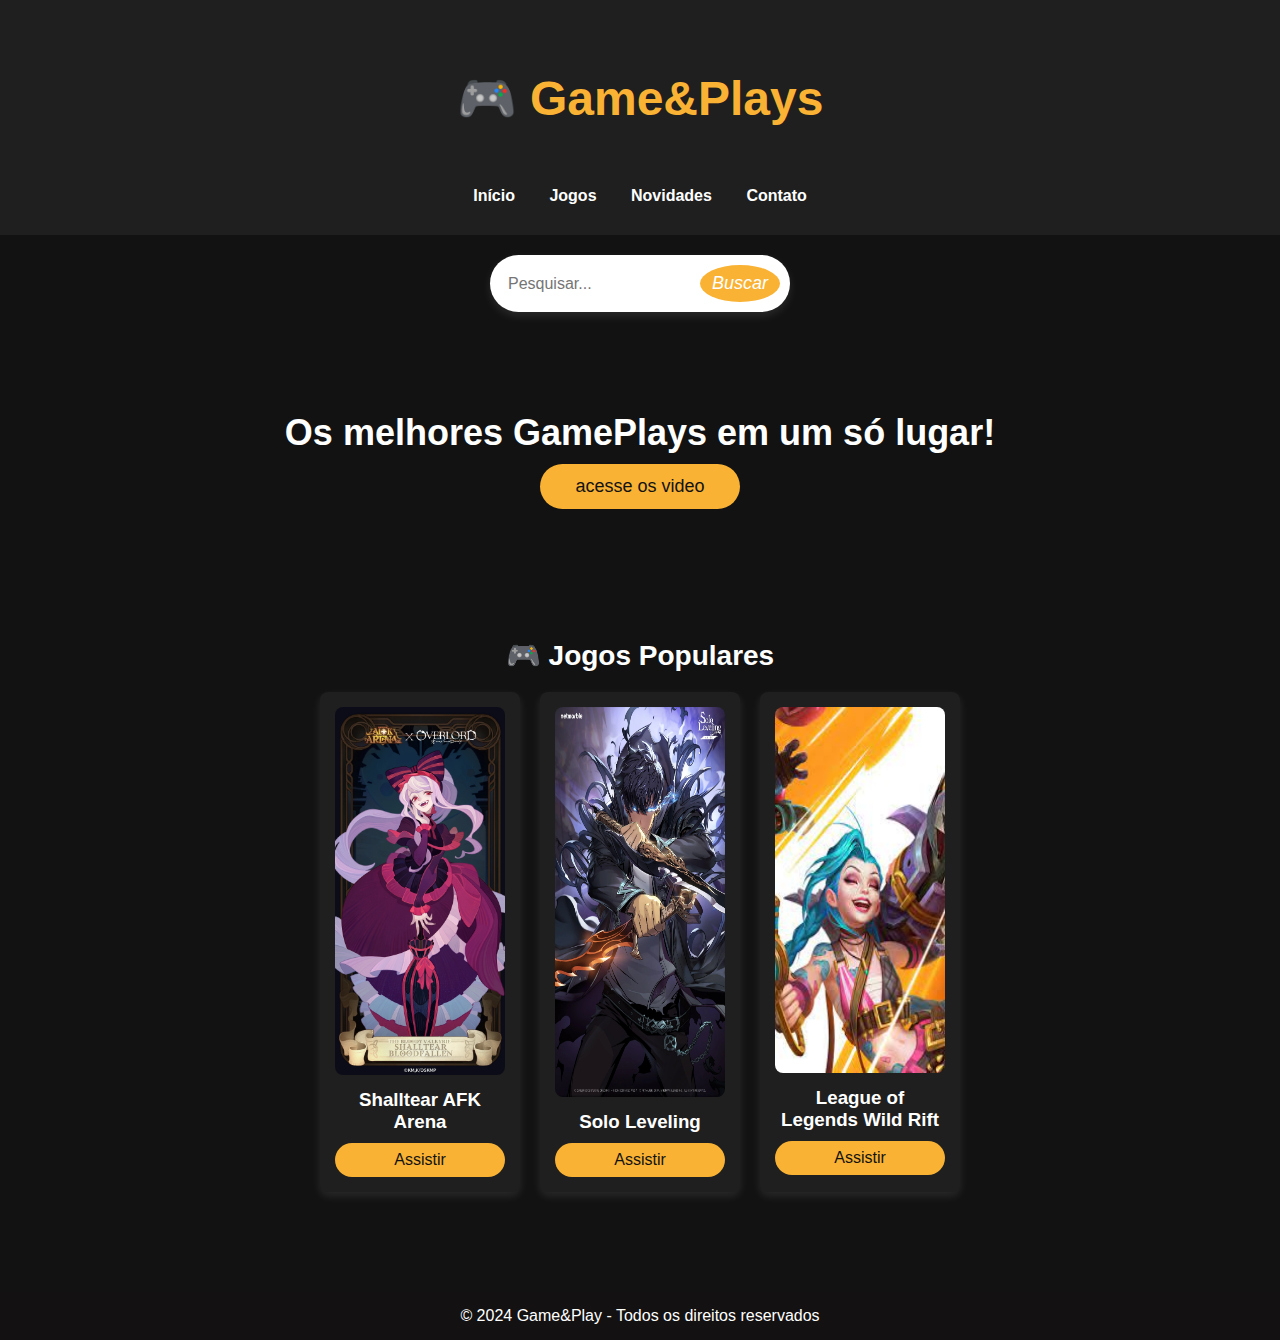
==== index.html @ 54a030de "add files" ====
<!DOCTYPE html>
<html lang="pt-br">
<head>
    <meta charset="UTF-8">
    <meta name="viewport" content="width=device-width, initial-scale=1.0">

    <title>Game&Plays - Jogos Online</title>

    <link rel="stylesheet" href="index.css">
    <link rel="stylesheet" href="/Dinastia  Drakória/galeriadegame&plays.html">

</head>
<body>

    <header>

        <h1>🎮 Game&Plays</h1>

        <nav>
            <ul>
                <li><a href="index.html">Início</a></li>
                <li><a href="galeriadegame&plays.html">Jogos</a></li>
                <li><a href="#">Novidades</a></li>
                <li><a href="#">Contato</a></li>
            </ul>
        </nav>

    </header>

        <div class="search-box">
        <input type="text" id="search" placeholder="Pesquisar...">
        <button id="search-btn"><i class="fas fa-search">Buscar</i></button>
    </div>

    <section class="banner">
        <h2>Os melhores GamePlays em um só lugar!</h2>
        <button class="btn">acesse os video</button>
    </section>

    <section class="jogos">
        <h2>🎮 Jogos Populares</h2>
        <div class="galeria">
            <div class="card">
                <img src="imagens/afk-arena-shalltear-bloodfallen-v0-efvbxatu209e1.webp" alt="Jogo 1">
                <h3>Shalltear AFK Arena</h3>
                <button class="btn-jogar" onclick="assistirVideo('https://www.youtube.com/watch?v=YqL7MFxJ4VM')">Assistir</button>
            </div>
            <div class="card">
                <img src="imagens/l3vksr8emyic1.webp" alt="Jogo 2" height="83%">
                <h3>Solo Leveling</h3>
                <button class="btn-jogar" onclick="assistirVideo('https://www.youtube.com/watch?v=e5PLDamUJo4')">Assistir</button>
            </div>
            <div class="card">
                <img src="imagens/jinx.jpg" alt="Jogo 3" height="78%">
                <h3>League of Legends Wild Rift</h3>
                <button class="btn-jogar" onclick="assistirVideo('https://www.youtube.com/watch?v=TFzkbos0oeo')">Assistir</button>
            </div>
        </div>
    </section>

    <footer>
        <p>&copy; 2024 Game&Play - Todos os direitos reservados</p>
    </footer>

    <script src="index.js"></script>

</body>
</html>
---- index.css ----
/* Reset básico */
* {
    margin: 0;
    padding: 0;
    box-sizing: border-box;
    font-family: Arial, sans-serif;

}

/* Estilo do corpo */
body {
    background-color: #121212;
    color: white;
    text-align: center;
}

/* Cabeçalho */
header {
    background-color: #1f1f1f;
    padding: 20px;
}

header h1 {
    color: #f9b233;
    font-size: 3em;
    padding: 50px;
    
}

.container {
    display: flex;
    flex-direction: column;
    align-items: center;
    justify-content: center;
    min-height: 100vh;
}

nav ul {
    list-style: none;
    padding: 10px;
}

nav ul li {
    display: inline;
    margin: 0 15px;
}

nav ul li a {
    color: white;
    text-decoration: none;
    font-weight: bold;
}

/* Banner Principal */
.banner {
    background: url('img/banner.jpg') center/cover no-repeat;
    padding: 80px 20px;
}

.banner h2 {
    font-size: 36px;
}

.banner p {
    margin-top: 10px;
    font-size: 18px;
}

/* Botão */
.btn {
    background-color: #f9b233;
    color: #121212;
    border: none;
    padding: 12px 20px;
    font-size: 18px;
    border-radius: 50px;
    cursor: pointer;
    transition: 0.3s;
    margin-top: 10px;
}

.btn:hover {
    background-color: #ff9f00;
    transform: scale(1.1);
}
.btn, .btn-jogar {
    width: 100%;
    max-width: 200px;
}

/* Seção Jogos */
.jogos {
    padding: 50px 20px;

}

.jogos h2 {
    font-size: 28px;
    margin-bottom: 20px;
}

.galeria {
    display: flex;
    justify-content: center;
    gap: 20px;
    flex-wrap: wrap; /* Permite quebrar os itens para outra linha */
}


.card {
    background: #1f1f1f;
    padding: 15px;
    border-radius: 8px;
    text-align: center;
    width: 200px;
    box-shadow: 0px 4px 10px rgba(255, 255, 255, 0.1);
}

.card img {
    width: 100%;
    border-radius: 8px;
    cursor: pointer;
}

.card h3 {
    margin: 10px 0;
}

/* Botão Jogar */
.btn-jogar {
    background-color: #f9b233;
    color: #121212;
    border: none;
    padding: 8px 16px;
    font-size: 16px;
    border-radius: 50px;
    cursor: pointer;
    transition: 0.3s;
}

.btn-jogar:hover {
    background-color: #ff9f00;
}

/* Rodapé */
footer {
    background-color: #131111;
    padding: 15px;
    margin-top: 50px;
}
/* Estilizando a caixa de pesquisa */
.search-box {
    display: flex;
    align-items: center;
    background: white;
    border-radius: 50px;
    padding: 10px;
    width: 300px;
    box-shadow: 0px 4px 10px rgba(255, 255, 255, 0.1);
    transition: 0.4s;
}
/* Efeito de expansão ao focar */
.search-box:focus-within {
    width: 400px;
    box-shadow: 0px 4px 15px rgba(255, 255, 255, 0.3);
}

.search-box {
    display: flex;
    align-items: center;
    background: white;
    border-radius: 50px;
    padding: 10px;
    width: 300px;
    box-shadow: 0px 4px 10px rgba(255, 255, 255, 0.1);
    transition: width 0.4s ease-in-out, box-shadow 0.3s ease-in-out;
    margin: 20px auto; /* Centraliza horizontalmente */
}

/* Melhor efeito ao focar */
.search-box:focus-within {
    width: 400px;
    box-shadow: 0px 4px 15px rgba(255, 255, 255, 0.4);
}

/* Estilizando o campo de entrada */
.search-box input {
    border: none;
    outline: none;
    width: 100%;
    padding: 8px;
    font-size: 16px;
    color: #333;
}
/* Estilizando o botão */
.search-box button {
    background: #f9b233;
    border: none;
    padding: 8px 12px;
    border-radius: 50%;
    cursor: pointer;
    transition: 0.3s;
}
/* Ícone do botão */
.search-box button i {
    font-size: 18px;
    color: white;
}

/* Efeito hover no botão */
.search-box button:hover {
    background: #ff9f00;
}
/* Responsividade */
@media (max-width: 768px) {
    h1 {
        font-size: 2.5rem;
    }

    nav ul {
        padding: 15px;
    }

    nav ul li {
        margin: 0 10px;
    }

    .video-section {
        flex-direction: column;
    }

    .video-item {
        max-width: 90%;
        margin: 0 auto;
    }

    .search-bar {
        max-width: 100%;
    }
}
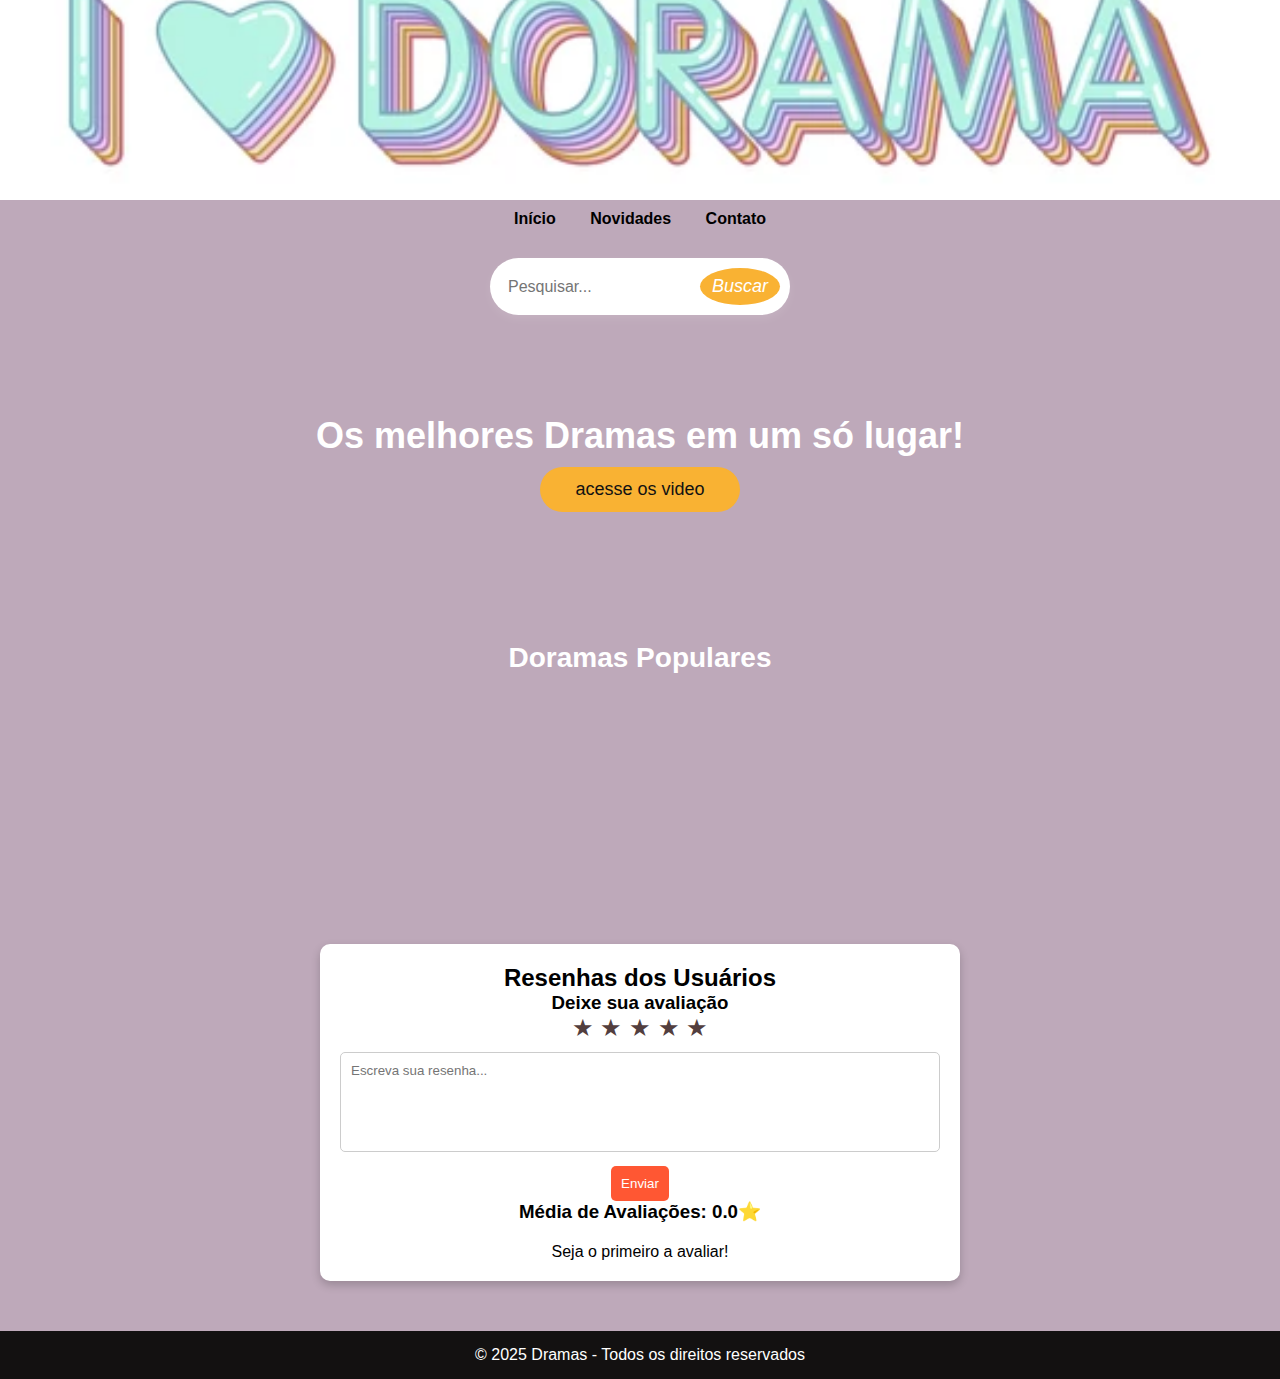
==== commit 80348014: "add files" ====
--- a/index.html
+++ b/index.html
@@ -4,62 +4,119 @@
     <meta charset="UTF-8">
     <meta name="viewport" content="width=device-width, initial-scale=1.0">
 
-    <title>Game&Plays - Jogos Online</title>
+    <title>Doramas</title>
 
     <link rel="stylesheet" href="index.css">
-    <link rel="stylesheet" href="/Dinastia  Drakória/galeriadegame&plays.html">
 
 </head>
 <body>
 
     <header>
 
-        <h1>🎮 Game&Plays</h1>
-
-        <nav>
-            <ul>
-                <li><a href="index.html">Início</a></li>
-                <li><a href="galeriadegame&plays.html">Jogos</a></li>
-                <li><a href="#">Novidades</a></li>
-                <li><a href="#">Contato</a></li>
-            </ul>
-        </nav>
-
     </header>
 
-        <div class="search-box">
+    <nav>
+        <ul>
+            <li><a href="index.html">Início</a></li>
+            <li><a href="#">Novidades</a></li>
+            <li><a href="#">Contato</a></li>
+        </ul>
+    </nav>
+
+
+    <div class="search-box">
         <input type="text" id="search" placeholder="Pesquisar...">
         <button id="search-btn"><i class="fas fa-search">Buscar</i></button>
     </div>
 
     <section class="banner">
-        <h2>Os melhores GamePlays em um só lugar!</h2>
+        <h2>Os melhores Dramas em um só lugar!</h2>
         <button class="btn">acesse os video</button>
     </section>
 
     <section class="jogos">
-        <h2>🎮 Jogos Populares</h2>
+        <h2>Doramas Populares</h2>
         <div class="galeria">
             <div class="card">
-                <img src="imagens/afk-arena-shalltear-bloodfallen-v0-efvbxatu209e1.webp" alt="Jogo 1">
-                <h3>Shalltear AFK Arena</h3>
-                <button class="btn-jogar" onclick="assistirVideo('https://www.youtube.com/watch?v=YqL7MFxJ4VM')">Assistir</button>
+                <img src="imagens/O absmo Magico.webp" alt="Jogo 1">
+                <h3>O absmo Magico</h3>
+                <button class="btn-jogar" onclick="assistirVideo('')">Assistir</button>
             </div>
             <div class="card">
-                <img src="imagens/l3vksr8emyic1.webp" alt="Jogo 2" height="83%">
-                <h3>Solo Leveling</h3>
-                <button class="btn-jogar" onclick="assistirVideo('https://www.youtube.com/watch?v=e5PLDamUJo4')">Assistir</button>
+                <img src="imagens/beleza verdadeira.jpg" alt="Jogo 2" height="78%">
+                <h3>beleza verdadeira</h3>
+                <button class="btn-jogar" onclick="assistirVideo('https://doramasonline.org/br/episodio/true-beauty-temporada-1-episodio-1/')">Assistir</button>
             </div>
             <div class="card">
-                <img src="imagens/jinx.jpg" alt="Jogo 3" height="78%">
-                <h3>League of Legends Wild Rift</h3>
-                <button class="btn-jogar" onclick="assistirVideo('https://www.youtube.com/watch?v=TFzkbos0oeo')">Assistir</button>
+                <img src="imagens/case-se com o meu marido.webp" alt="Jogo 3" height="">
+                <h3>case-se com o meu marido</h3>
+                <button class="btn-jogar" onclick="assistirVideo('https://doramasonline.org/br/episodio/a-esposa-do-meu-marido-temporada-1-episodio-1/')">Assistir</button>
             </div>
         </div>
     </section>
 
+    <section class="jogos">
+        <div class="galeria">
+            <div class="card">
+                <img src="imagens/Hello, Mr. Gu.jpg" alt="Hello, Mr. Gu">
+                <h3>Hello, Mr. Gu</h3>
+                <button class="btn-jogar" onclick="assistirVideo('https://weifansub.com.br/2021/03/31/hello-mr-gu/')">Assistir</button>
+            </div>
+            <div class="card">
+                <img src="imagens/quando o telefone tocar.jpeg" alt="quando o telefone tocar" height="">
+                <h3>Quando o telefone tocar</h3>
+                <button class="btn-jogar" onclick="assistirVideo('https://doramogo.cc/episodios/when-the-phone-rings-episodio-1/')">Assistir</button>
+            </div>
+            <div class="card">
+                <img src="imagens/Rainha das Lágrimas.jpg" alt="Rainha das Lágrimas" height="">
+                <h3>Rainha das Lágrimas</h3>
+                <button class="btn-jogar" onclick="assistirVideo('https://doramasonline.org/br/episodio/rainha-das-lagrimas-temporada-1-episodio-1/')">Assistir</button>
+            </div>
+        </div>
+    </section>
+
+    <section class="jogos">
+        <div class="galeria">
+            <div class="card">
+                <img src="imagens/Unforgettable_Love.jpg" alt="Amor Inesquecido">
+                <h3>Amor Inesquecido</h3>
+                <button class="btn-jogar" onclick="assistirVideo('https://wetv.vip/en/play/25ccu5x8lyw59aq-Unforgettable%20Love/z00405m42g8-EP1%3A%20Unforgettable%20Love')">Assistir</button>
+            </div>
+            <div class="card">
+                <img src="" alt="" height="">
+                <h3></h3>
+                <button class="btn-jogar" onclick="assistirVideo('')">Assistir</button>
+            </div>
+            <div class="card">
+                <img src="" alt="" height="">
+                <h3></h3>
+                <button class="btn-jogar" onclick="assistirVideo('')">Assistir</button>
+            </div>
+        </div>
+    </section>
+
+    <section class="resenha">
+        <h2>Resenhas dos Usuários</h2>
+        
+        <div class="add-review">
+            <h3>Deixe sua avaliação</h3>
+            <div class="star-rating">
+                <span data-star="1">★</span>
+                <span data-star="2">★</span>
+                <span data-star="3">★</span>
+                <span data-star="4">★</span>
+                <span data-star="5">★</span>
+            </div>
+            <textarea id="review-text" placeholder="Escreva sua resenha..."></textarea>
+            <button id="submit-review">Enviar</button>
+        </div>
+    
+        <h3>Média de Avaliações: <span id="avg-rating">0.0</span>⭐</h3>
+        <div id="reviews-list"></div>
+    </section>    
+
     <footer>
-        <p>&copy; 2024 Game&Play - Todos os direitos reservados</p>
+        <p>&copy; 2025 Dramas - Todos os direitos reservados</p>
     </footer>
 
     <script src="index.js"></script>
--- a/index.css
+++ b/index.css
@@ -9,14 +9,18 @@
 
 /* Estilo do corpo */
 body {
-    background-color: #121212;
-    color: white;
+    background-color: #bea9ba;
+    color:white;
     text-align: center;
 }
 
 /* Cabeçalho */
 header {
-    background-color: #1f1f1f;
+    background-image: url(imagens/text-love-dorama-message-vector-260nw-1924196510.webp);
+    background-repeat: no-repeat;
+    background-size: cover;
+    background-position: center;
+    height: 200px;
     padding: 20px;
 }
 
@@ -46,7 +50,7 @@
 }
 
 nav ul li a {
-    color: white;
+    color: black;
     text-decoration: none;
     font-weight: bold;
 }
@@ -113,7 +117,7 @@
     border-radius: 8px;
     text-align: center;
     width: 200px;
-    box-shadow: 0px 4px 10px rgba(255, 255, 255, 0.1);
+    box-shadow: 0px 4px 10px rgba(145, 141, 141, 0.1);
 }
 
 .card img {
@@ -139,7 +143,7 @@
 }
 
 .btn-jogar:hover {
-    background-color: #ff9f00;
+    background-color: #88819c;
 }
 
 /* Rodapé */
@@ -237,4 +241,86 @@
     .search-bar {
         max-width: 100%;
     }
-}+}
+.resenha {
+    width: 50%;
+    margin: auto;
+    background: #fff;
+    padding: 20px;
+    border-radius: 10px;
+    box-shadow: 0px 4px 10px rgba(0, 0, 0, 0.2);
+    color: black;
+}
+
+.add-review {
+    text-align: center;
+}
+
+.star-rating {
+    font-size: 24px;
+    color: rgb(82, 62, 62);
+    cursor: pointer;
+}
+
+.star-rating span:hover,
+.star-rating span.active {
+    color: gold;
+}
+
+textarea {
+    width: 100%;
+    height: 100px;
+    margin-top: 10px;
+    padding: 10px;
+    border-radius: 5px;
+    border: 1px solid #ccc;
+    resize: none;
+}
+
+#submit-review {
+    background-color: #ff5733;
+    color: white;
+    padding: 10px;
+    border: none;
+    cursor: pointer;
+    border-radius: 5px;
+    margin-top: 10px;
+}
+
+#reviews-list {
+    margin-top: 20px;
+}
+
+.review-item {
+    background: #f4f4f4;
+    padding: 10px;
+    margin: 10px 0;
+    border-radius: 5px;
+    display: flex;
+    justify-content: space-between;
+    align-items: center;
+}
+
+.review-item strong {
+    color: #ff5733;
+}
+
+.like-btn, .dislike-btn, .delete-btn {
+    cursor: pointer;
+    background: none;
+    border: none;
+    font-size: 18px;
+    margin-left: 10px;
+}
+
+.like-btn {
+    color: green;
+}
+
+.dislike-btn {
+    color: red;
+}
+
+.delete-btn {
+    color: gray;
+}
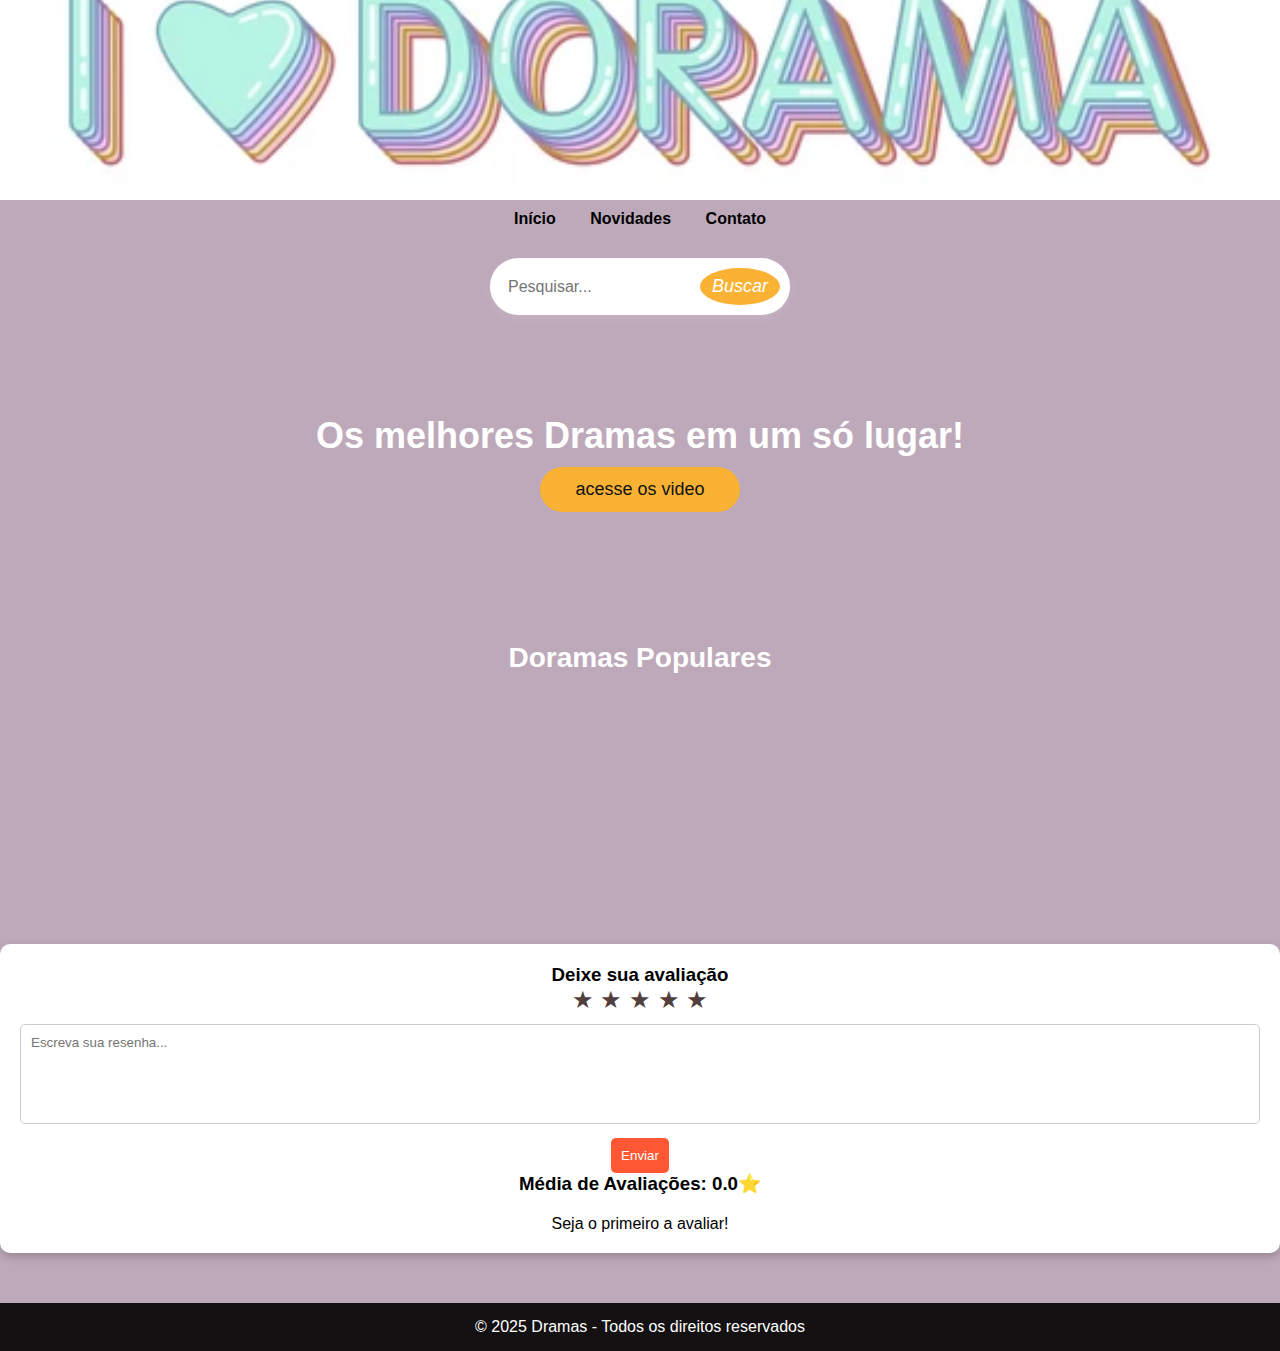
==== commit b5876d6f: "h2 html resenha" ====
--- a/index.html
+++ b/index.html
@@ -96,7 +96,6 @@
     </section>
 
     <section class="resenha">
-        <h2>Resenhas dos Usuários</h2>
         
         <div class="add-review">
             <h3>Deixe sua avaliação</h3>
--- a/index.css
+++ b/index.css
@@ -243,7 +243,7 @@
     }
 }
 .resenha {
-    width: 50%;
+    width: 100%;
     margin: auto;
     background: #fff;
     padding: 20px;
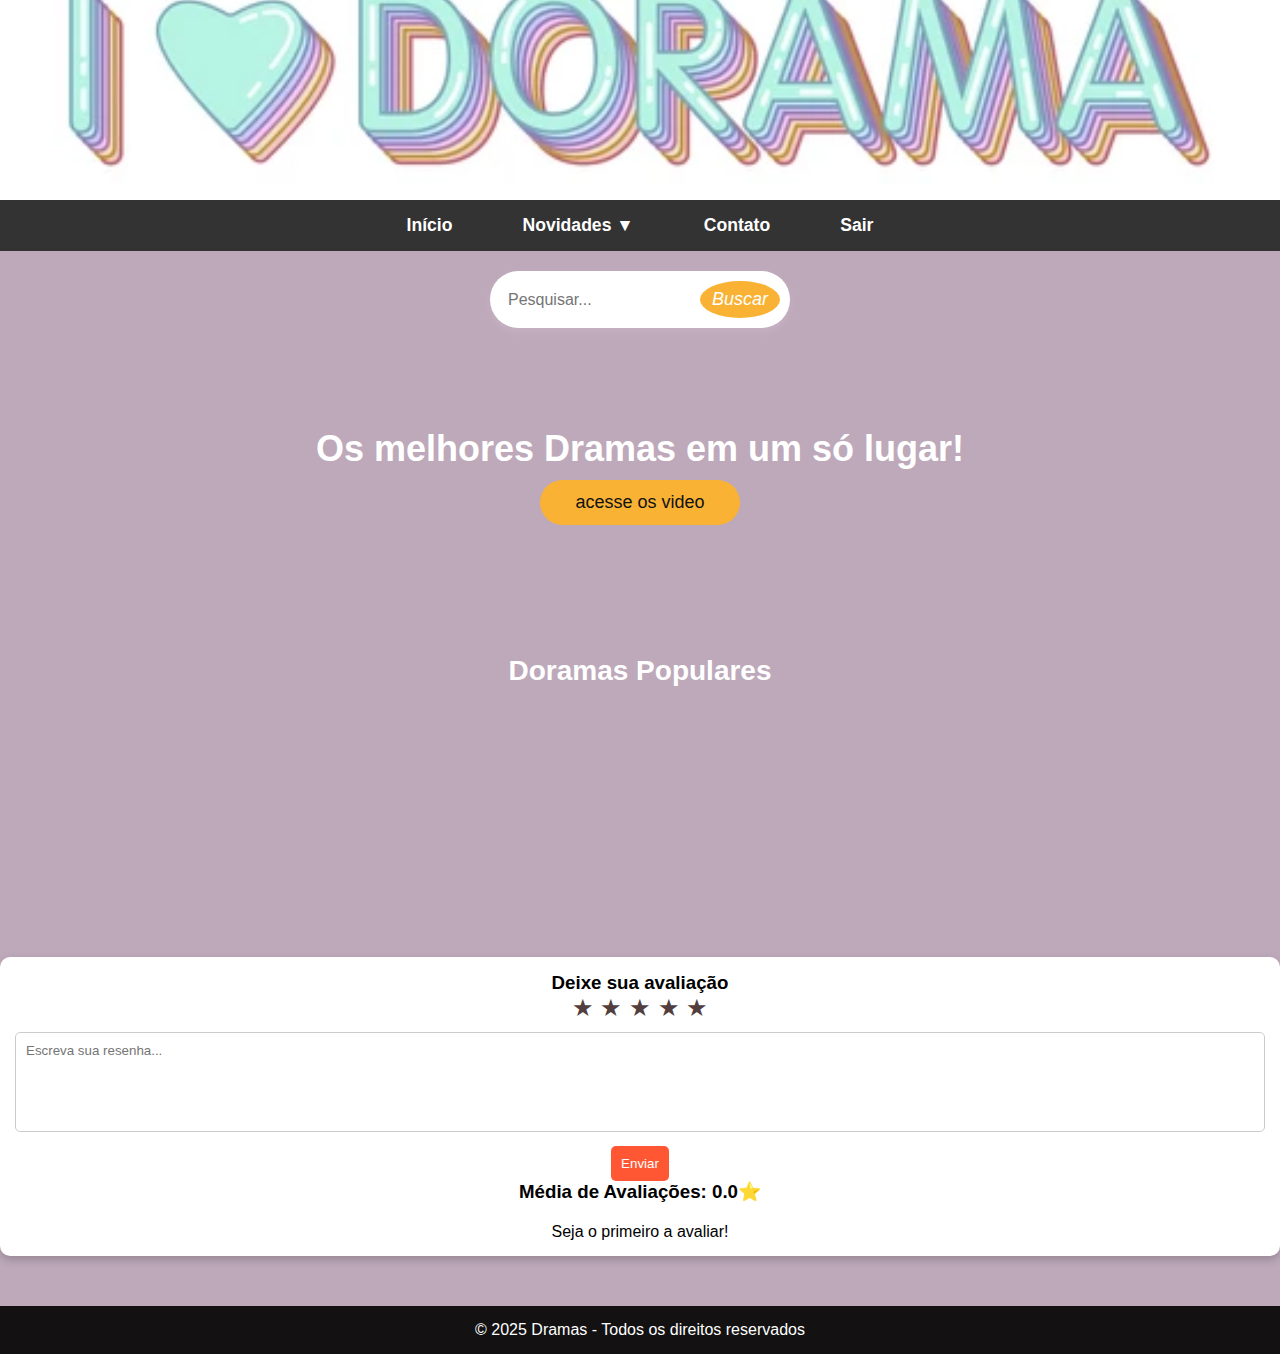
==== commit 7f4f5af7: "add files" ====
--- a/index.html
+++ b/index.html
@@ -18,10 +18,19 @@
     <nav>
         <ul>
             <li><a href="index.html">Início</a></li>
-            <li><a href="#">Novidades</a></li>
+            <li class="submenu">
+                <a href="#">Novidades ▼</a>
+                <ul class="dropdown">
+                    <li><a href="#">Doramas Recentes</a></li>
+                    <li><a href="#">Mais Populares</a></li>
+                    <li><a href="#">Recomendados</a></li>
+                </ul>
+            </li>
             <li><a href="#">Contato</a></li>
+            <li><a href="#" id="logout-btn">Sair</a></li> <!-- Botão de Logout -->
         </ul>
     </nav>
+    
 
 
     <div class="search-box">
@@ -96,7 +105,7 @@
     </section>
 
     <section class="resenha">
-        
+                
         <div class="add-review">
             <h3>Deixe sua avaliação</h3>
             <div class="star-rating">
--- a/index.css
+++ b/index.css
@@ -246,7 +246,7 @@
     width: 100%;
     margin: auto;
     background: #fff;
-    padding: 20px;
+    padding: 15px;
     border-radius: 10px;
     box-shadow: 0px 4px 10px rgba(0, 0, 0, 0.2);
     color: black;
@@ -324,3 +324,67 @@
 .delete-btn {
     color: gray;
 }
+/* Estilo do Menu */
+nav ul {
+    list-style: none;
+    padding: 0;
+    margin: 0;
+    background: #333;
+    display: flex;
+    justify-content: center;
+}
+
+nav ul li {
+    position: relative;
+    display: inline-block;
+}
+
+nav ul li a {
+    display: block;
+    color: white;
+    padding: 15px 20px;
+    text-decoration: none;
+    font-size: 1.1rem;
+    transition: 0.3s;
+}
+
+nav ul li a:hover {
+    background: #ffcc00;
+    color: #333;
+}
+
+/* Estilização do Submenu */
+.dropdown {
+    display: none;
+    position: absolute;
+    top: 100%;
+    left: 0;
+    background: #444;
+    list-style: none;
+    padding: 0;
+    width: 180px;
+    box-shadow: 0 4px 8px rgba(0, 0, 0, 0.2);
+    border-radius: 5px;
+    z-index: 1000;
+}
+
+.dropdown li {
+    display: block;
+}
+
+.dropdown li a {
+    padding: 12px 15px;
+    display: block;
+    color: white;
+    transition: 0.3s;
+}
+
+.dropdown li a:hover {
+    background: #ffcc00;
+    color: #333;
+}
+
+/* Exibir o submenu quando passar o mouse */
+.submenu:hover .dropdown {
+    display: block;
+}
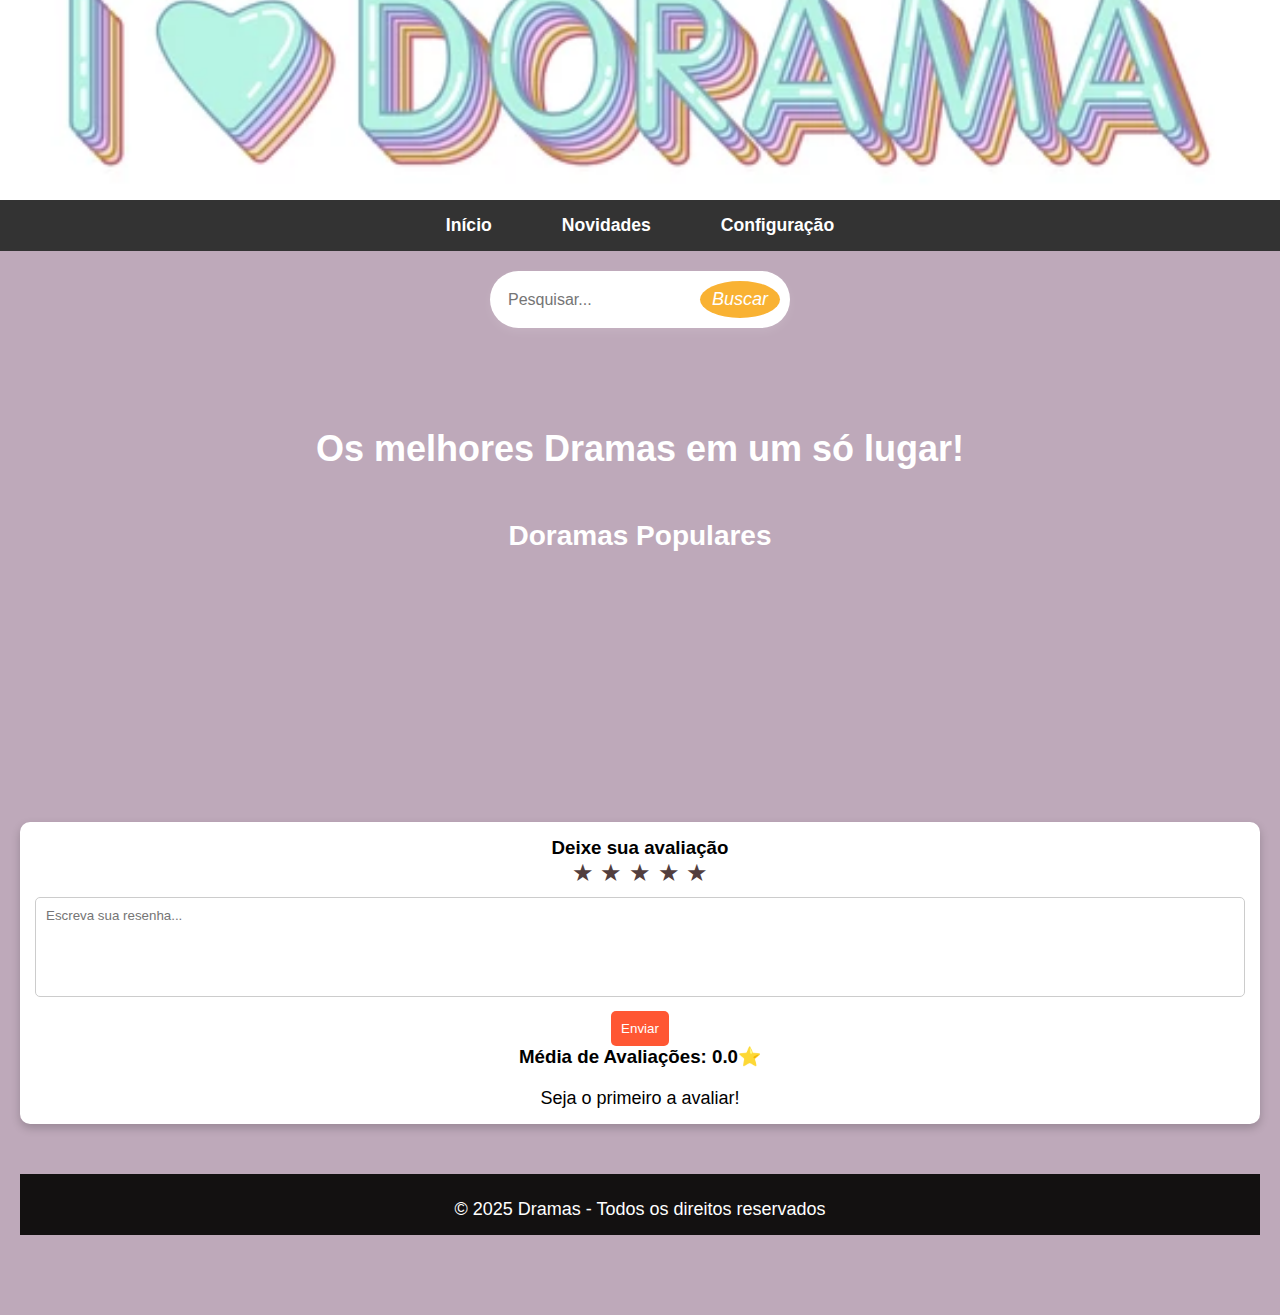
==== commit c0bba474: "add filles" ====
--- a/index.html
+++ b/index.html
@@ -19,15 +19,19 @@
         <ul>
             <li><a href="index.html">Início</a></li>
             <li class="submenu">
-                <a href="#">Novidades ▼</a>
+                <a href="#">Novidades</a>
                 <ul class="dropdown">
                     <li><a href="#">Doramas Recentes</a></li>
                     <li><a href="#">Mais Populares</a></li>
                     <li><a href="#">Recomendados</a></li>
                 </ul>
             </li>
-            <li><a href="#">Contato</a></li>
-            <li><a href="#" id="logout-btn">Sair</a></li> <!-- Botão de Logout -->
+            <li class="submenu">
+                <a href="#">Configuração</a>
+                <ul class="dropdown">
+                    <li><a href="#" id="logout-btn">Sair</a></li> <!-- Botão de Logout -->
+                </ul>
+            </li>
         </ul>
     </nav>
     
@@ -40,8 +44,6 @@
 
     <section class="banner">
         <h2>Os melhores Dramas em um só lugar!</h2>
-        <button class="btn">acesse os video</button>
-    </section>
 
     <section class="jogos">
         <h2>Doramas Populares</h2>
